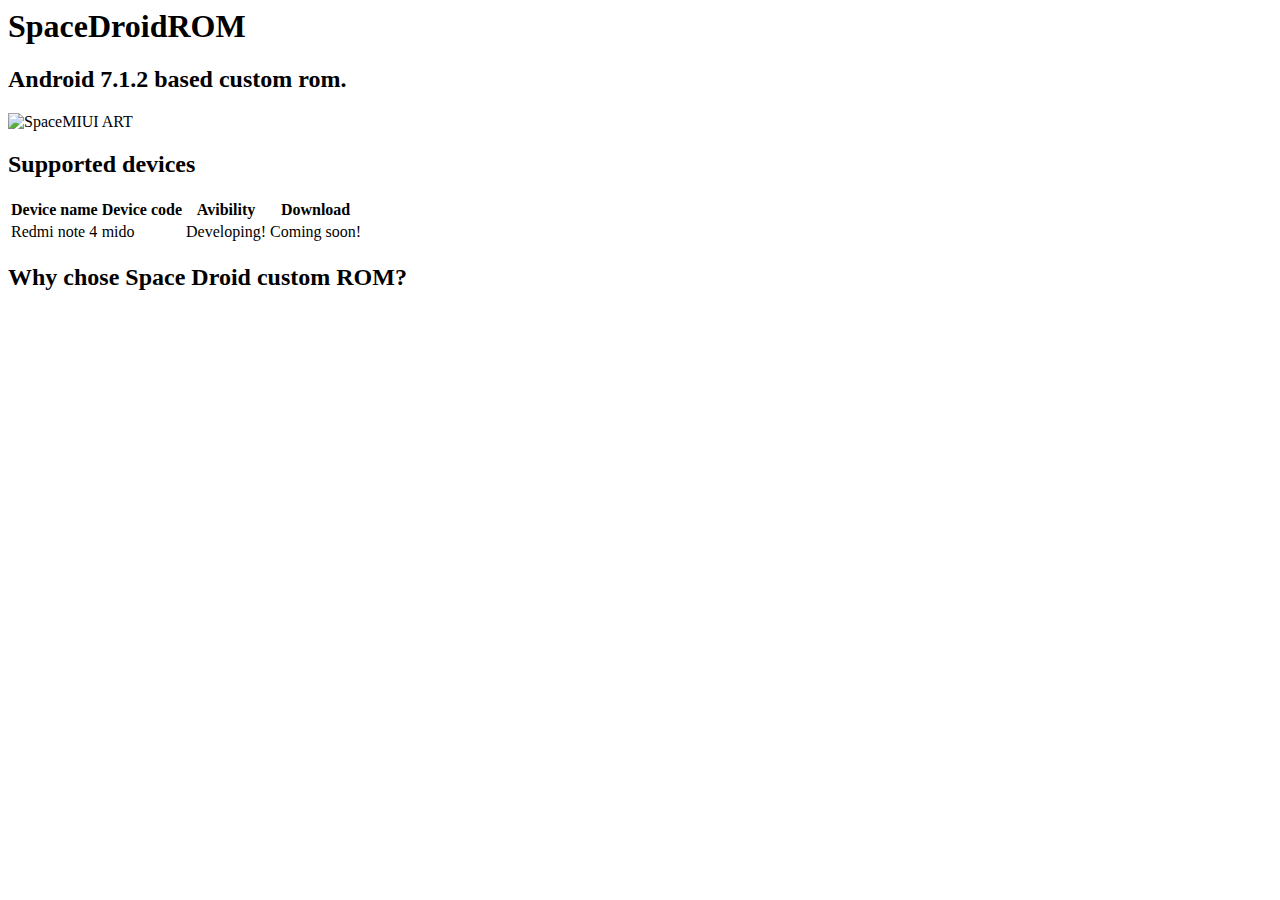
==== index.html @ 95b53529 "Update" ====
<html lang="en-US"><head>
<title>SpaceMIUI</title>
<meta name="generator" content="Jekyll v3.7.3">
<meta property="og:title" content="SpaceMIUI">
<meta property="og:locale" content="en_US">
<meta name="description" content="MIUI 9 based custom rom.">
<meta property="og:description" content="MIUI 9 based custom rom.">
<meta property="og:site_name" content="SpaceMIUI">
<script type="application/ld+json">
{"name":"SpaceDroidROM","description":"Android 8.1 based custom rom.","@context":"http://schema.org"}</script>

    <meta name="viewport" content="width=device-width, initial-scale=1">
    <meta name="theme-color" content="#157878">
    <link rel="stylesheet" href="/official/style.css">
  </head>
  <body>
    <section class="page-header">
      <h1 class="project-name">SpaceDroidROM</h1>
      <h2 class="project-tagline">Android 7.1.2 based custom rom.</h2>
          <p><img src="/official/SpaceMIUI.jpg" alt="SpaceMIUI ART"/></p>
        <h2>Supported devices</h2>
        <table>
            <tr>
                <th>Device name</th><th>Device code</th><th>Avibility</th><th>Download</th>
            </tr>
            <tr>
                <td>Redmi note 4</td><td>mido</td><td>Developing!</td><td>Coming soon!</td>
            </tr>
        </table>
        <h2>Why chose Space Droid custom ROM?</h2>
              
      
      
    </section>

    <section class="main-content">


      <footer class="site-footer">
            
        
      </footer>
    </section>

    
  

</body></html>
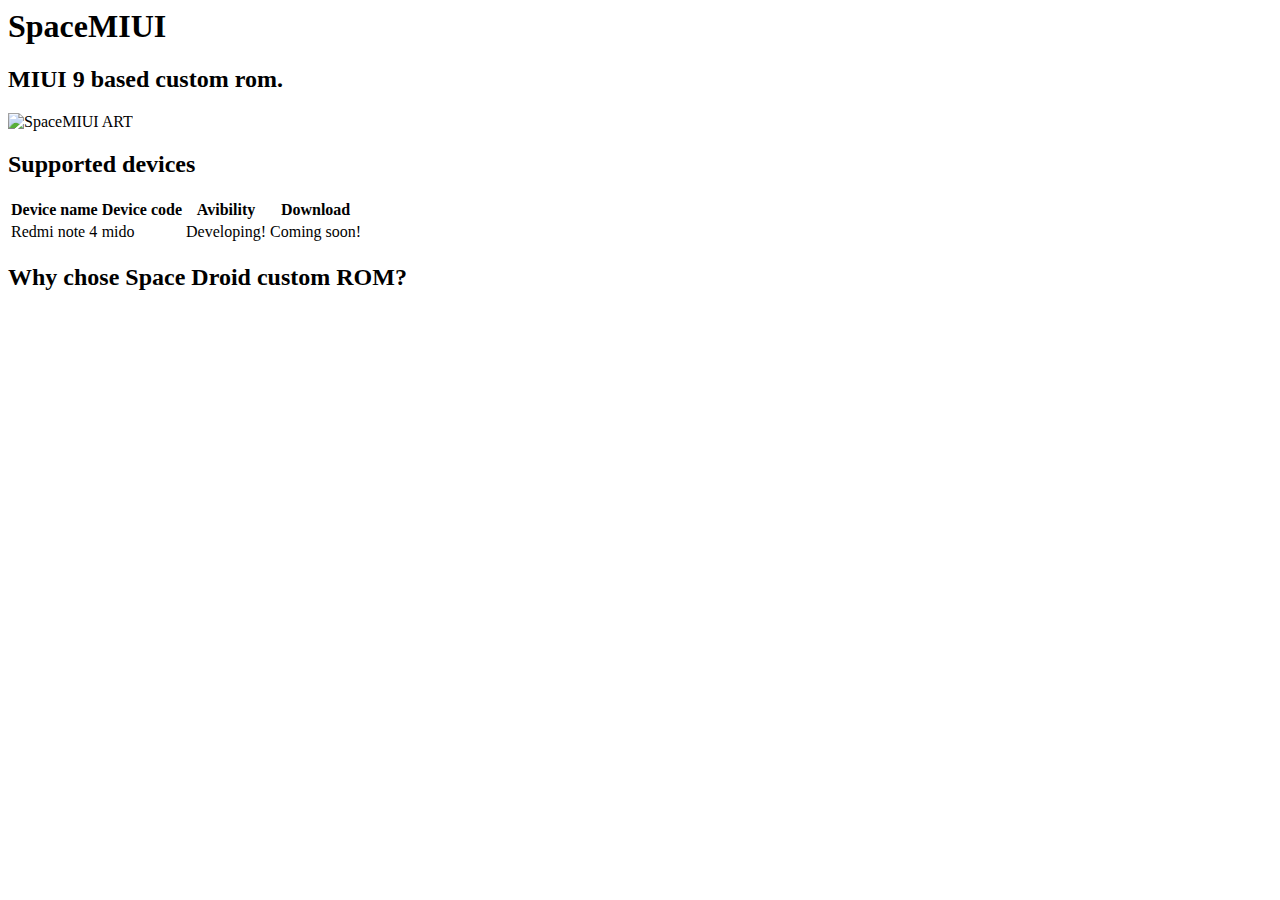
==== commit 0887c8c4: "Update" ====
--- a/index.html
+++ b/index.html
@@ -7,17 +7,17 @@
 <meta property="og:description" content="MIUI 9 based custom rom.">
 <meta property="og:site_name" content="SpaceMIUI">
 <script type="application/ld+json">
-{"name":"SpaceDroidROM","description":"Android 8.1 based custom rom.","@context":"http://schema.org"}</script>
+{"name":"SpaceMIUI","description":"MIUI 9 based custom rom.","@context":"http://schema.org"}</script>
 
     <meta name="viewport" content="width=device-width, initial-scale=1">
     <meta name="theme-color" content="#157878">
-    <link rel="stylesheet" href="/official/style.css">
+    <link rel="stylesheet" href="/-/jekyll-theme-slate.css">
   </head>
   <body>
     <section class="page-header">
-      <h1 class="project-name">SpaceDroidROM</h1>
-      <h2 class="project-tagline">Android 7.1.2 based custom rom.</h2>
-          <p><img src="/official/SpaceMIUI.jpg" alt="SpaceMIUI ART"/></p>
+      <h1 class="project-name">SpaceMIUI</h1>
+      <h2 class="project-tagline">MIUI 9 based custom rom.</h2>
+          <p><img src="/-/SpaceMIUI.jpg" alt="SpaceMIUI ART"/></p>
         <h2>Supported devices</h2>
         <table>
             <tr>
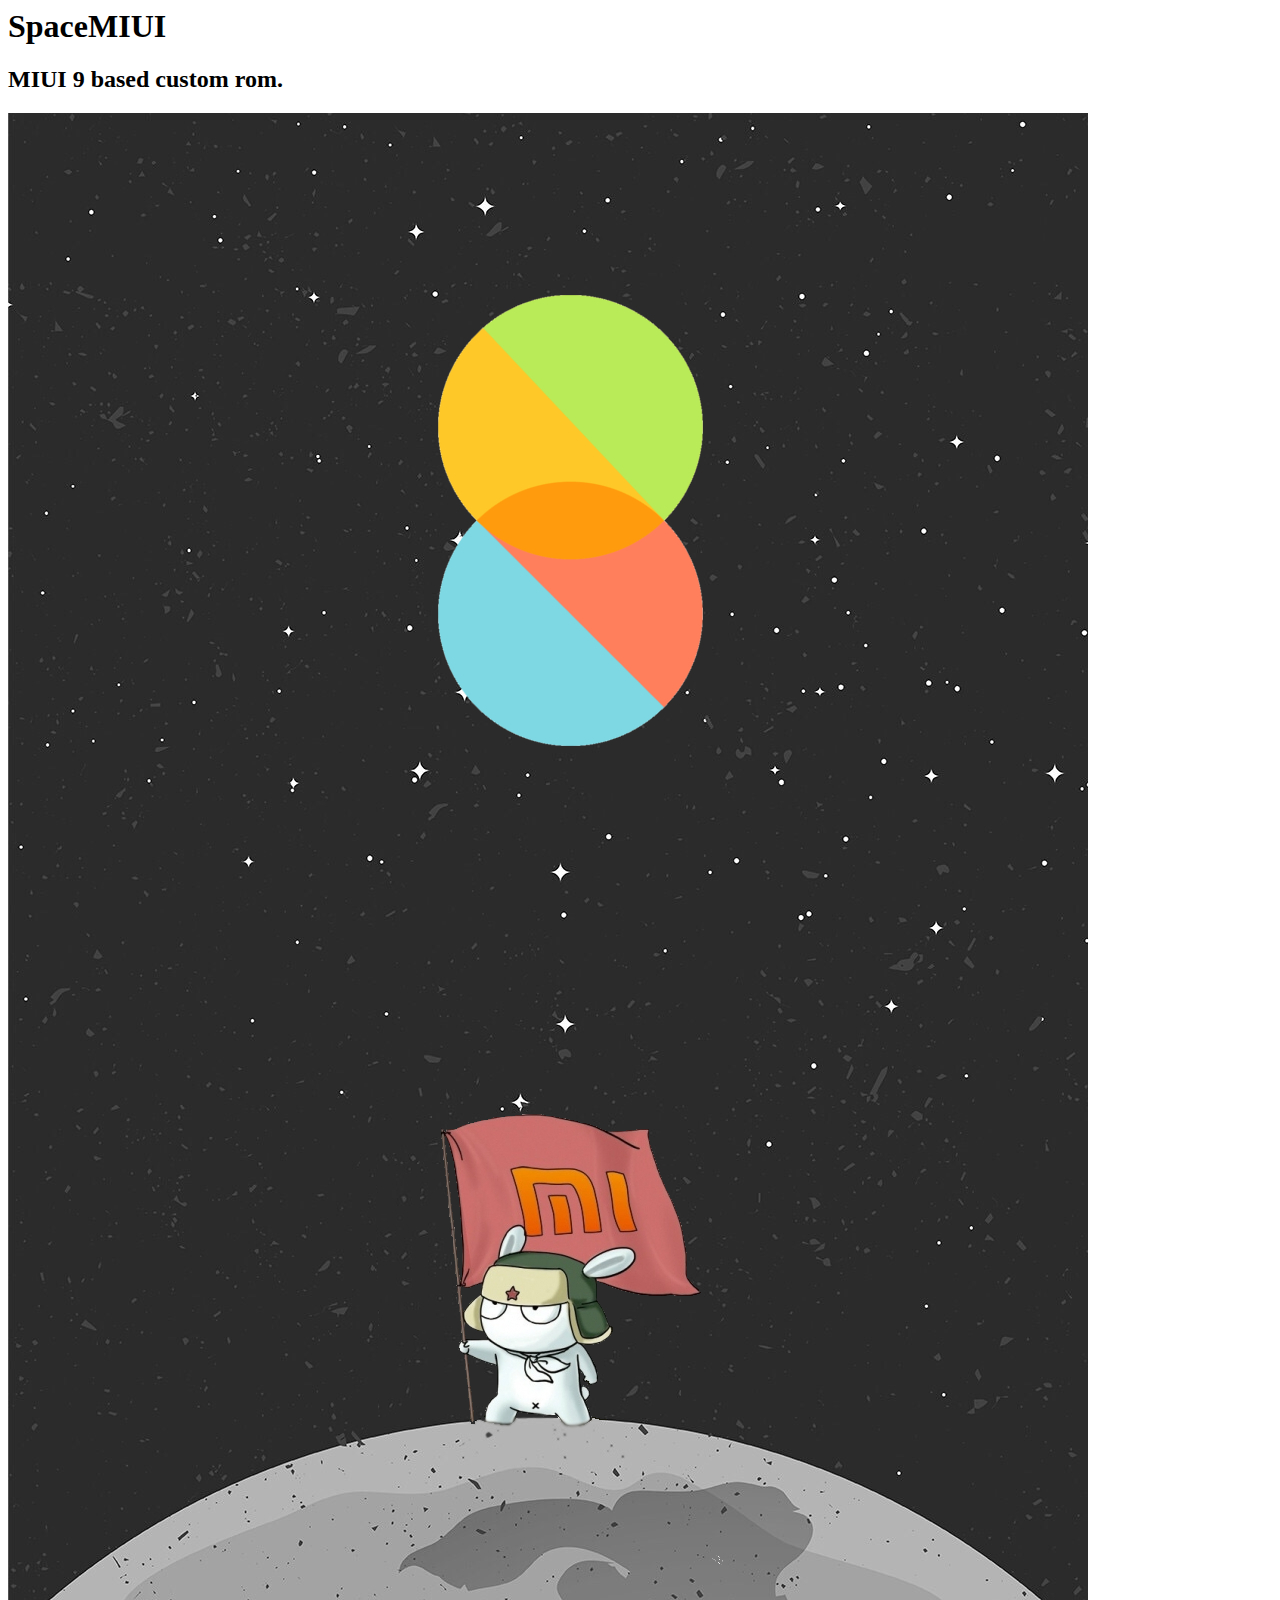
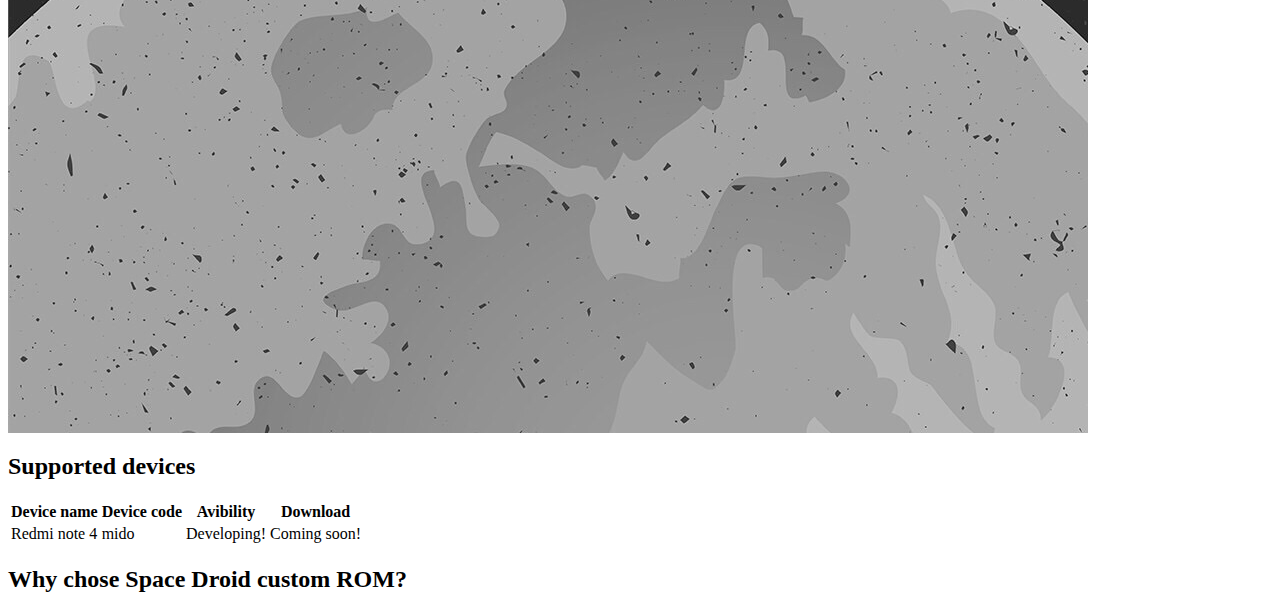
==== commit 09536a55: "ug" ====
--- a/index.html
+++ b/index.html
@@ -17,7 +17,7 @@
     <section class="page-header">
       <h1 class="project-name">SpaceMIUI</h1>
       <h2 class="project-tagline">MIUI 9 based custom rom.</h2>
-          <p><img src="/-/SpaceMIUI.jpg" alt="SpaceMIUI ART"/></p>
+          <img src="SpaceMIUI.jpg" alt="SpaceMIUI ART" class="center">
         <h2>Supported devices</h2>
         <table>
             <tr>
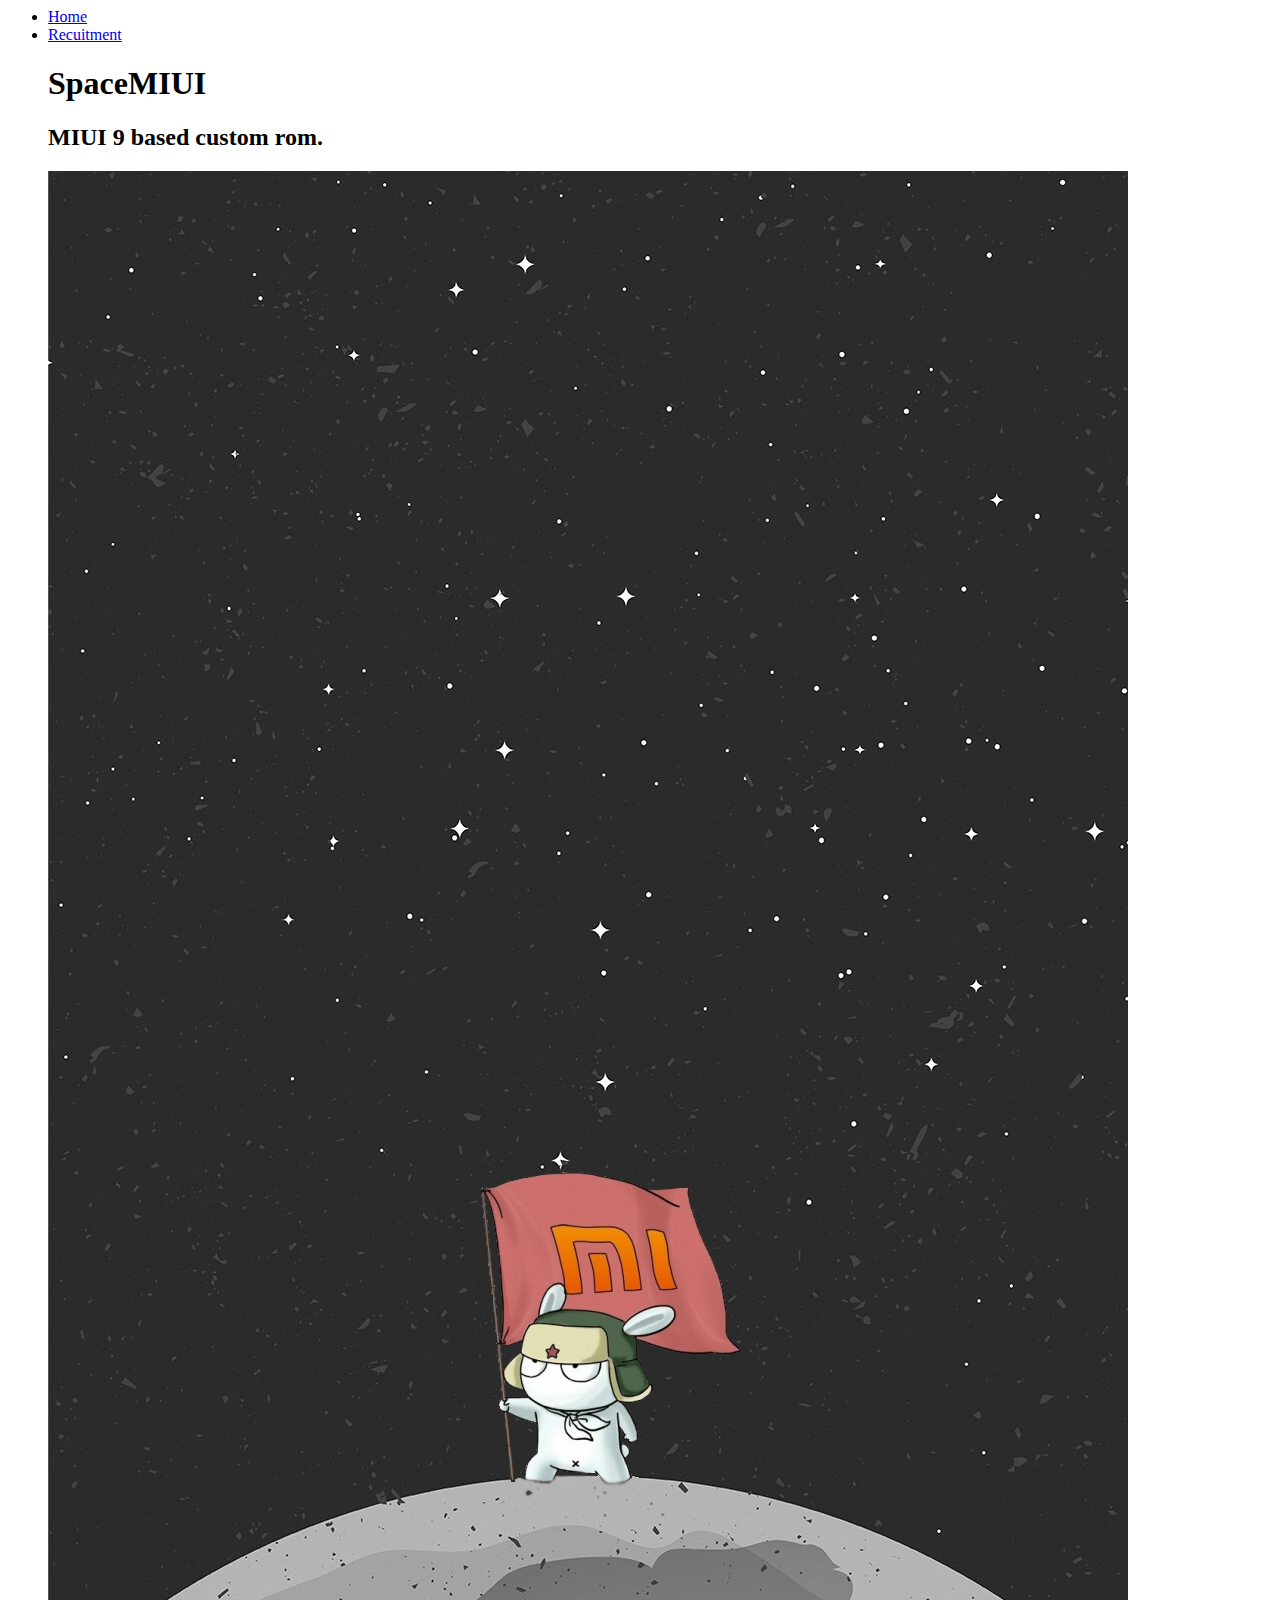
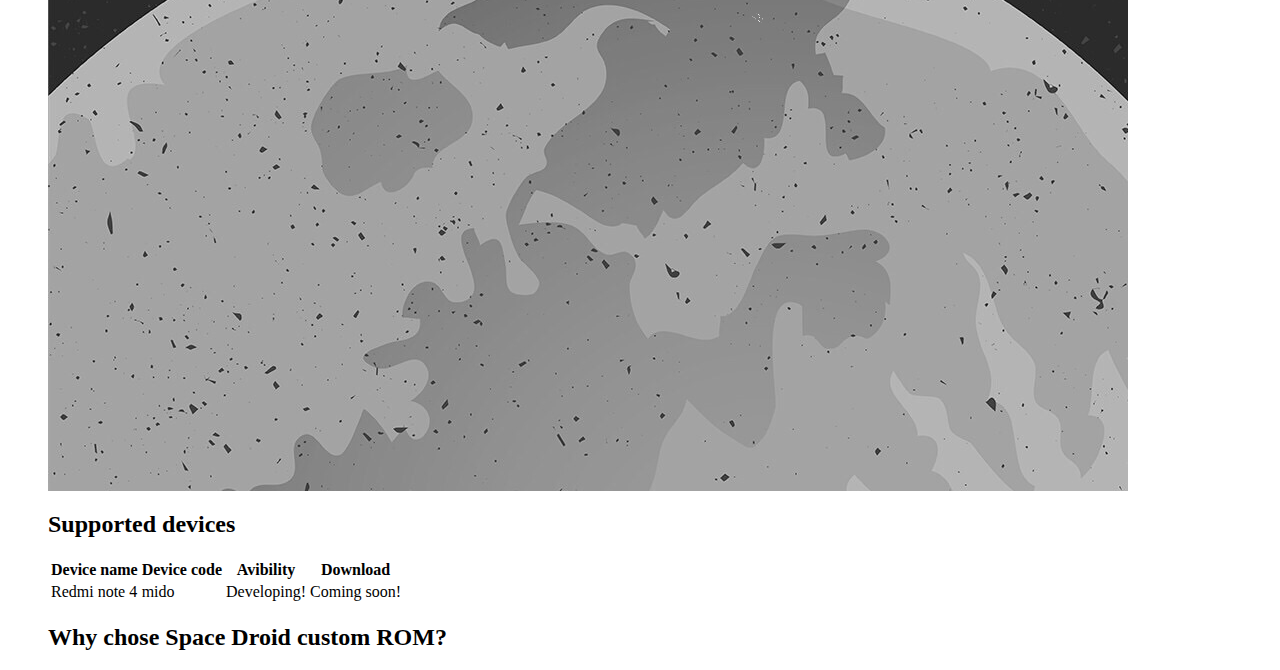
==== commit 734be1c3: "Recuitment" ====
--- a/index.html
+++ b/index.html
@@ -14,12 +14,16 @@
     <link rel="stylesheet" href="/-/jekyll-theme-slate.css">
   </head>
   <body>
+  <nav>
+  <ul>
+  <li><a href="/-/index.html">Home</a></li>
+  <li><a href="/-/recuitment.html">Recuitment</a></li>
     <section class="page-header">
       <h1 class="project-name">SpaceMIUI</h1>
       <h2 class="project-tagline">MIUI 9 based custom rom.</h2>
           <img src="SpaceMIUI.jpg" alt="SpaceMIUI ART" class="center">
         <h2>Supported devices</h2>
-        <table>
+        <table class="center">
             <tr>
                 <th>Device name</th><th>Device code</th><th>Avibility</th><th>Download</th>
             </tr>
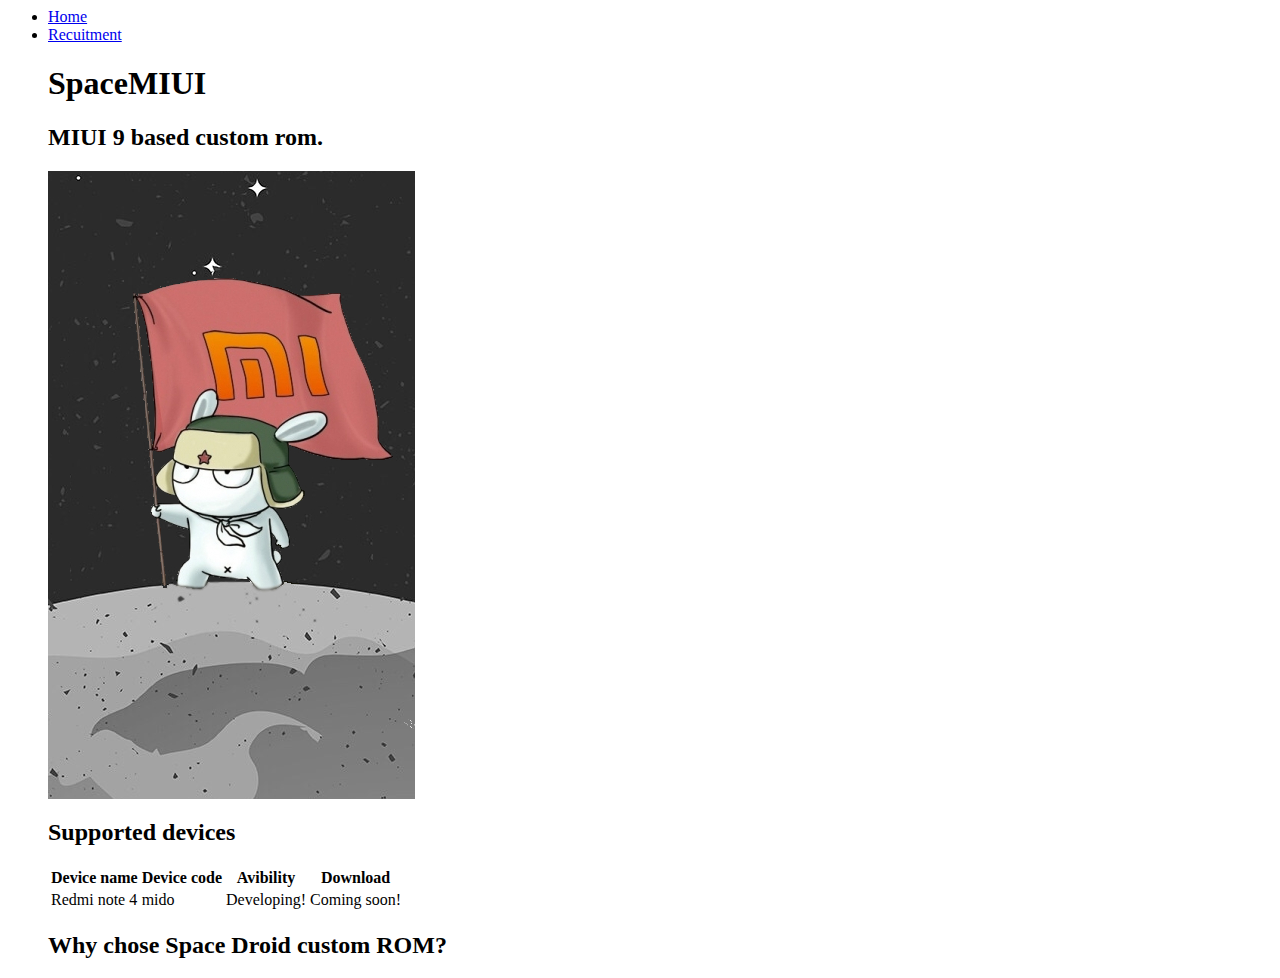
==== commit be72e797: "Update index.html" ====
--- a/index.html
+++ b/index.html
@@ -16,12 +16,12 @@
   <body>
   <nav>
   <ul>
-  <li><a href="/-/index.html">Home</a></li>
-  <li><a href="/-/recuitment.html">Recuitment</a></li>
+  <li><a href="index.html">Home</a></li>
+  <li><a href="recuitment.html">Recuitment</a></li>
     <section class="page-header">
       <h1 class="project-name">SpaceMIUI</h1>
       <h2 class="project-tagline">MIUI 9 based custom rom.</h2>
-          <img src="SpaceMIUI.jpg" alt="SpaceMIUI ART" class="center">
+          <img src="Mi.jpg" alt="SpaceMIUI ART" class="center">
         <h2>Supported devices</h2>
         <table class="center">
             <tr>
